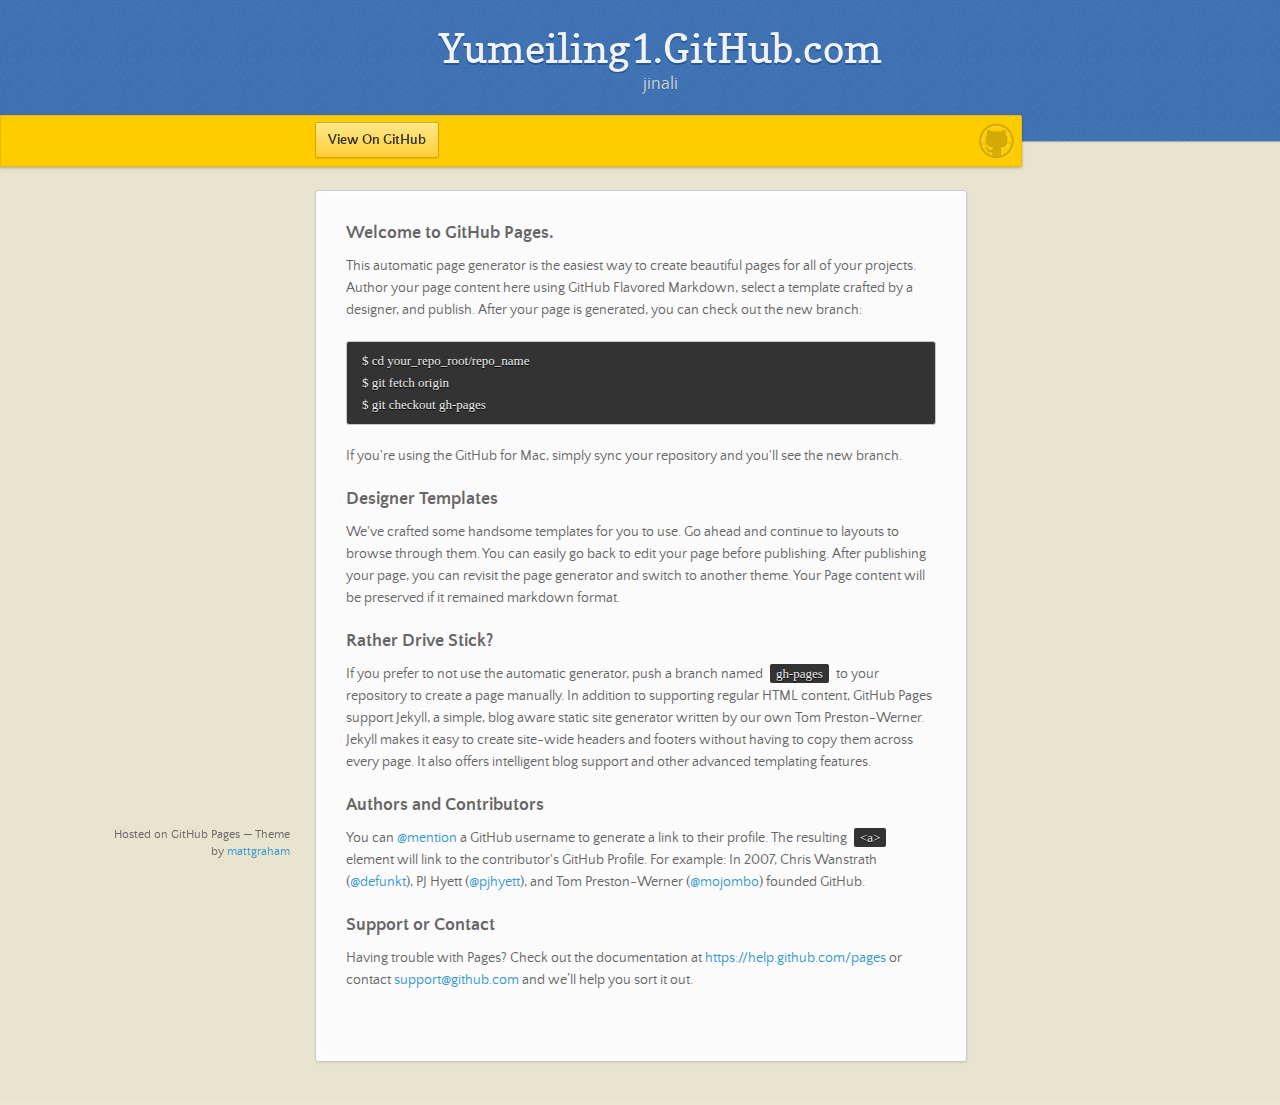
==== index.html @ 8ab03809 "Replace master branch with page content via GitHub" ====
<!doctype html>
<html>
  <head>
    <meta charset="utf-8">
    <meta http-equiv="X-UA-Compatible" content="chrome=1">
    <title>Yumeiling1.GitHub.com by yumeiling1</title>
    <link rel="stylesheet" href="stylesheets/styles.css">
    <link rel="stylesheet" href="stylesheets/pygment_trac.css">
    <script src="https://ajax.googleapis.com/ajax/libs/jquery/1.7.1/jquery.min.js"></script>
    <script src="javascripts/main.js"></script>
    <!--[if lt IE 9]>
      <script src="//html5shiv.googlecode.com/svn/trunk/html5.js"></script>
    <![endif]-->
    <meta name="viewport" content="width=device-width, initial-scale=1, user-scalable=no">

  </head>
  <body>

      <header>
        <h1>Yumeiling1.GitHub.com</h1>
        <p>jinali</p>
      </header>

      <div id="banner">
        <span id="logo"></span>

        <a href="https://github.com/yumeiling1" class="button fork"><strong>View On GitHub</strong></a>
      </div><!-- end banner -->

    <div class="wrapper">
      <nav>
        <ul></ul>
      </nav>
      <section>
        <h3>
<a id="welcome-to-github-pages" class="anchor" href="#welcome-to-github-pages" aria-hidden="true"><span class="octicon octicon-link"></span></a>Welcome to GitHub Pages.</h3>

<p>This automatic page generator is the easiest way to create beautiful pages for all of your projects. Author your page content here using GitHub Flavored Markdown, select a template crafted by a designer, and publish. After your page is generated, you can check out the new branch:</p>

<pre><code>$ cd your_repo_root/repo_name
$ git fetch origin
$ git checkout gh-pages
</code></pre>

<p>If you're using the GitHub for Mac, simply sync your repository and you'll see the new branch.</p>

<h3>
<a id="designer-templates" class="anchor" href="#designer-templates" aria-hidden="true"><span class="octicon octicon-link"></span></a>Designer Templates</h3>

<p>We've crafted some handsome templates for you to use. Go ahead and continue to layouts to browse through them. You can easily go back to edit your page before publishing. After publishing your page, you can revisit the page generator and switch to another theme. Your Page content will be preserved if it remained markdown format.</p>

<h3>
<a id="rather-drive-stick" class="anchor" href="#rather-drive-stick" aria-hidden="true"><span class="octicon octicon-link"></span></a>Rather Drive Stick?</h3>

<p>If you prefer to not use the automatic generator, push a branch named <code>gh-pages</code> to your repository to create a page manually. In addition to supporting regular HTML content, GitHub Pages support Jekyll, a simple, blog aware static site generator written by our own Tom Preston-Werner. Jekyll makes it easy to create site-wide headers and footers without having to copy them across every page. It also offers intelligent blog support and other advanced templating features.</p>

<h3>
<a id="authors-and-contributors" class="anchor" href="#authors-and-contributors" aria-hidden="true"><span class="octicon octicon-link"></span></a>Authors and Contributors</h3>

<p>You can <a href="https://github.com/blog/821" class="user-mention">@mention</a> a GitHub username to generate a link to their profile. The resulting <code>&lt;a&gt;</code> element will link to the contributor's GitHub Profile. For example: In 2007, Chris Wanstrath (<a href="https://github.com/defunkt" class="user-mention">@defunkt</a>), PJ Hyett (<a href="https://github.com/pjhyett" class="user-mention">@pjhyett</a>), and Tom Preston-Werner (<a href="https://github.com/mojombo" class="user-mention">@mojombo</a>) founded GitHub.</p>

<h3>
<a id="support-or-contact" class="anchor" href="#support-or-contact" aria-hidden="true"><span class="octicon octicon-link"></span></a>Support or Contact</h3>

<p>Having trouble with Pages? Check out the documentation at <a href="https://help.github.com/pages">https://help.github.com/pages</a> or contact <a href="mailto:support@github.com">support@github.com</a> and we’ll help you sort it out.</p>
      </section>
      <footer>
        <p><small>Hosted on GitHub Pages &mdash; Theme by <a href="https://twitter.com/michigangraham">mattgraham</a></small></p>
      </footer>
    </div>
    <!--[if !IE]><script>fixScale(document);</script><![endif]-->
    
  </body>
</html>
---- stylesheets/styles.css ----
/*
Leap Day for GitHub Pages
by Matt Graham
*/
@font-face {
  font-family: 'Quattrocento Sans';
  src: url("../fonts/quattrocentosans-bold-webfont.eot");
  src: url("../fonts/quattrocentosans-bold-webfont.eot?#iefix") format("embedded-opentype"), url("../fonts/quattrocentosans-bold-webfont.woff") format("woff"), url("../fonts/quattrocentosans-bold-webfont.ttf") format("truetype"), url("../fonts/quattrocentosans-bold-webfont.svg#QuattrocentoSansBold") format("svg");
  font-weight: bold;
  font-style: normal;
}

@font-face {
  font-family: 'Quattrocento Sans';
  src: url("../fonts/quattrocentosans-bolditalic-webfont.eot");
  src: url("../fonts/quattrocentosans-bolditalic-webfont.eot?#iefix") format("embedded-opentype"), url("../fonts/quattrocentosans-bolditalic-webfont.woff") format("woff"), url("../fonts/quattrocentosans-bolditalic-webfont.ttf") format("truetype"), url("../fonts/quattrocentosans-bolditalic-webfont.svg#QuattrocentoSansBoldItalic") format("svg");
  font-weight: bold;
  font-style: italic;
}

@font-face {
  font-family: 'Quattrocento Sans';
  src: url("../fonts/quattrocentosans-italic-webfont.eot");
  src: url("../fonts/quattrocentosans-italic-webfont.eot?#iefix") format("embedded-opentype"), url("../fonts/quattrocentosans-italic-webfont.woff") format("woff"), url("../fonts/quattrocentosans-italic-webfont.ttf") format("truetype"), url("../fonts/quattrocentosans-italic-webfont.svg#QuattrocentoSansItalic") format("svg");
  font-weight: normal;
  font-style: italic;
}

@font-face {
  font-family: 'Quattrocento Sans';
  src: url("../fonts/quattrocentosans-regular-webfont.eot");
  src: url("../fonts/quattrocentosans-regular-webfont.eot?#iefix") format("embedded-opentype"), url("../fonts/quattrocentosans-regular-webfont.woff") format("woff"), url("../fonts/quattrocentosans-regular-webfont.ttf") format("truetype"), url("../fonts/quattrocentosans-regular-webfont.svg#QuattrocentoSansRegular") format("svg");
  font-weight: normal;
  font-style: normal;
}

@font-face {
  font-family: 'Copse';
  src: url("../fonts/copse-regular-webfont.eot");
  src: url("../fonts/copse-regular-webfont.eot?#iefix") format("embedded-opentype"), url("../fonts/copse-regular-webfont.woff") format("woff"), url("../fonts/copse-regular-webfont.ttf") format("truetype"), url("../fonts/copse-regular-webfont.svg#CopseRegular") format("svg");
  font-weight: normal;
  font-style: normal;
}

/* normalize.css 2012-02-07T12:37 UTC - http://github.com/necolas/normalize.css */
/* =============================================================================
   HTML5 display definitions
   ========================================================================== */
/*
 * Corrects block display not defined in IE6/7/8/9 & FF3
 */
article,
aside,
details,
figcaption,
figure,
footer,
header,
hgroup,
nav,
section,
summary {
  display: block;
}

/*
 * Corrects inline-block display not defined in IE6/7/8/9 & FF3
 */
audio,
canvas,
video {
  display: inline-block;
  *display: inline;
  *zoom: 1;
}

/*
 * Prevents modern browsers from displaying 'audio' without controls
 */
audio:not([controls]) {
  display: none;
}

/*
 * Addresses styling for 'hidden' attribute not present in IE7/8/9, FF3, S4
 * Known issue: no IE6 support
 */
[hidden] {
  display: none;
}

/* =============================================================================
   Base
   ========================================================================== */
/*
 * 1. Corrects text resizing oddly in IE6/7 when body font-size is set using em units
 *    http://clagnut.com/blog/348/#c790
 * 2. Prevents iOS text size adjust after orientation change, without disabling user zoom
 *    www.456bereastreet.com/archive/201012/controlling_text_size_in_safari_for_ios_without_disabling_user_zoom/
 */
html {
  font-size: 100%;
  /* 1 */
  -webkit-text-size-adjust: 100%;
  /* 2 */
  -ms-text-size-adjust: 100%;
  /* 2 */
}

/*
 * Addresses font-family inconsistency between 'textarea' and other form elements.
 */
html,
button,
input,
select,
textarea {
  font-family: sans-serif;
}

/*
 * Addresses margins handled incorrectly in IE6/7
 */
body {
  margin: 0;
}

/* =============================================================================
   Links
   ========================================================================== */
/*
 * Addresses outline displayed oddly in Chrome
 */
a:focus {
  outline: thin dotted;
}

/*
 * Improves readability when focused and also mouse hovered in all browsers
 * people.opera.com/patrickl/experiments/keyboard/test
 */
a:hover,
a:active {
  outline: 0;
}

/* =============================================================================
   Typography
   ========================================================================== */
/*
 * Addresses font sizes and margins set differently in IE6/7
 * Addresses font sizes within 'section' and 'article' in FF4+, Chrome, S5
 */
h1 {
  font-size: 2em;
  margin: 0.67em 0;
}

h2 {
  font-size: 1.5em;
  margin: 0.83em 0;
}

h3 {
  font-size: 1.17em;
  margin: 1em 0;
}

h4 {
  font-size: 1em;
  margin: 1.33em 0;
}

h5 {
  font-size: 0.83em;
  margin: 1.67em 0;
}

h6 {
  font-size: 0.75em;
  margin: 2.33em 0;
}

/*
 * Addresses styling not present in IE7/8/9, S5, Chrome
 */
abbr[title] {
  border-bottom: 1px dotted;
}

/*
 * Addresses style set to 'bolder' in FF3+, S4/5, Chrome
*/
b,
strong {
  font-weight: bold;
}

blockquote {
  margin: 1em 40px;
}

/*
 * Addresses styling not present in S5, Chrome
 */
dfn {
  font-style: italic;
}

/*
 * Addresses styling not present in IE6/7/8/9
 */
mark {
  background: #ff0;
  color: #000;
}

/*
 * Addresses margins set differently in IE6/7
 */
p,
pre {
  margin: 1em 0;
}

/*
 * Corrects font family set oddly in IE6, S4/5, Chrome
 * en.wikipedia.org/wiki/User:Davidgothberg/Test59
 */
pre,
code,
kbd,
samp {
  font-family: monospace, serif;
  _font-family: 'courier new', monospace;
  font-size: 1em;
}

/*
 * 1. Addresses CSS quotes not supported in IE6/7
 * 2. Addresses quote property not supported in S4
 */
/* 1 */
q {
  quotes: none;
}

/* 2 */
q:before,
q:after {
  content: '';
  content: none;
}

small {
  font-size: 75%;
}

/*
 * Prevents sub and sup affecting line-height in all browsers
 * gist.github.com/413930
 */
sub,
sup {
  font-size: 75%;
  line-height: 0;
  position: relative;
  vertical-align: baseline;
}

sup {
  top: -0.5em;
}

sub {
  bottom: -0.25em;
}

/* =============================================================================
   Lists
   ========================================================================== */
/*
 * Addresses margins set differently in IE6/7
 */
dl,
menu,
ol,
ul {
  margin: 1em 0;
}

dd {
  margin: 0 0 0 40px;
}

/*
 * Addresses paddings set differently in IE6/7
 */
menu,
ol,
ul {
  padding: 0 0 0 40px;
}

/*
 * Corrects list images handled incorrectly in IE7
 */
nav ul,
nav ol {
  list-style: none;
  list-style-image: none;
}

/* =============================================================================
   Embedded content
   ========================================================================== */
/*
 * 1. Removes border when inside 'a' element in IE6/7/8/9, FF3
 * 2. Improves image quality when scaled in IE7
 *    code.flickr.com/blog/2008/11/12/on-ui-quality-the-little-things-client-side-image-resizing/
 */
img {
  border: 0;
  /* 1 */
  -ms-interpolation-mode: bicubic;
  /* 2 */
}

/*
 * Corrects overflow displayed oddly in IE9
 */
svg:not(:root) {
  overflow: hidden;
}

/* =============================================================================
   Figures
   ========================================================================== */
/*
 * Addresses margin not present in IE6/7/8/9, S5, O11
 */
figure {
  margin: 0;
}

/* =============================================================================
   Forms
   ========================================================================== */
/*
 * Corrects margin displayed oddly in IE6/7
 */
form {
  margin: 0;
}

/*
 * Define consistent border, margin, and padding
 */
fieldset {
  border: 1px solid #c0c0c0;
  margin: 0 2px;
  padding: 0.35em 0.625em 0.75em;
}

/*
 * 1. Corrects color not being inherited in IE6/7/8/9
 * 2. Corrects text not wrapping in FF3 
 * 3. Corrects alignment displayed oddly in IE6/7
 */
legend {
  border: 0;
  /* 1 */
  padding: 0;
  white-space: normal;
  /* 2 */
  *margin-left: -7px;
  /* 3 */
}

/*
 * 1. Corrects font size not being inherited in all browsers
 * 2. Addresses margins set differently in IE6/7, FF3+, S5, Chrome
 * 3. Improves appearance and consistency in all browsers
 */
button,
input,
select,
textarea {
  font-size: 100%;
  /* 1 */
  margin: 0;
  /* 2 */
  vertical-align: baseline;
  /* 3 */
  *vertical-align: middle;
  /* 3 */
}

/*
 * Addresses FF3/4 setting line-height on 'input' using !important in the UA stylesheet
 */
button,
input {
  line-height: normal;
  /* 1 */
}

/*
 * 1. Improves usability and consistency of cursor style between image-type 'input' and others
 * 2. Corrects inability to style clickable 'input' types in iOS
 * 3. Removes inner spacing in IE7 without affecting normal text inputs
 *    Known issue: inner spacing remains in IE6
 */
button,
input[type="button"],
input[type="reset"],
input[type="submit"] {
  cursor: pointer;
  /* 1 */
  -webkit-appearance: button;
  /* 2 */
  *overflow: visible;
  /* 3 */
}

/*
 * Re-set default cursor for disabled elements
 */
button[disabled],
input[disabled] {
  cursor: default;
}

/*
 * 1. Addresses box sizing set to content-box in IE8/9
 * 2. Removes excess padding in IE8/9
 * 3. Removes excess padding in IE7
      Known issue: excess padding remains in IE6
 */
input[type="checkbox"],
input[type="radio"] {
  box-sizing: border-box;
  /* 1 */
  padding: 0;
  /* 2 */
  *height: 13px;
  /* 3 */
  *width: 13px;
  /* 3 */
}

/*
 * 1. Addresses appearance set to searchfield in S5, Chrome
 * 2. Addresses box-sizing set to border-box in S5, Chrome (include -moz to future-proof)
 */
input[type="search"] {
  -webkit-appearance: textfield;
  /* 1 */
  -moz-box-sizing: content-box;
  -webkit-box-sizing: content-box;
  /* 2 */
  box-sizing: content-box;
}

/*
 * Removes inner padding and search cancel button in S5, Chrome on OS X
 */
input[type="search"]::-webkit-search-decoration,
input[type="search"]::-webkit-search-cancel-button {
  -webkit-appearance: none;
}

/*
 * Removes inner padding and border in FF3+
 * www.sitepen.com/blog/2008/05/14/the-devils-in-the-details-fixing-dojos-toolbar-buttons/
 */
button::-moz-focus-inner,
input::-moz-focus-inner {
  border: 0;
  padding: 0;
}

/*
 * 1. Removes default vertical scrollbar in IE6/7/8/9
 * 2. Improves readability and alignment in all browsers
 */
textarea {
  overflow: auto;
  /* 1 */
  vertical-align: top;
  /* 2 */
}

/* =============================================================================
   Tables
   ========================================================================== */
/*
 * Remove most spacing between table cells
 */
table {
  border-collapse: collapse;
  border-spacing: 0;
}

body {
  font: 14px/22px "Quattrocento Sans", "Helvetica Neue", Helvetica, Arial, sans-serif;
  color: #666;
  font-weight: 300;
  margin: 0px;
  padding: 0px 0 20px 0px;
  background: url(../images/body-background.png) #eae6d1;
}

h1, h2, h3, h4, h5, h6 {
  color: #333;
  margin: 0 0 10px;
}

p, ul, ol, table, pre, dl {
  margin: 0 0 20px;
}

h1, h2, h3 {
  line-height: 1.1;
}

h1 {
  font-size: 28px;
}

h2 {
  font-size: 24px;
  color: #393939;
}

h3, h4, h5, h6 {
  color: #666666;
}

h3 {
  font-size: 18px;
  line-height: 24px;
}

a {
  color: #3399cc;
  font-weight: 400;
  text-decoration: none;
}

a small {
  font-size: 11px;
  color: #666;
  margin-top: -0.6em;
  display: block;
}

ul {
  list-style-image: url("../images/bullet.png");
}

strong {
  font-weight: bold;
  color: #333;
}

.wrapper {
  width: 650px;
  margin: 0 auto;
  position: relative;
}

section img {
  max-width: 100%;
}

blockquote {
  border-left: 1px solid #ffcc00;
  margin: 0;
  padding: 0 0 0 20px;
  font-style: italic;
}

code {
  font-family: "Lucida Sans", Monaco, Bitstream Vera Sans Mono, Lucida Console, Terminal;
  font-size: 13px;
  color: #efefef;
  text-shadow: 0px 1px 0px #000;
  margin: 0 4px;
  padding: 2px 6px;
  background: #333;
  -moz-border-radius: 2px;
  -webkit-border-radius: 2px;
  -o-border-radius: 2px;
  -ms-border-radius: 2px;
  -khtml-border-radius: 2px;
  border-radius: 2px;
}

pre {
  padding: 8px 15px;
  background: #333333;
  -moz-border-radius: 3px;
  -webkit-border-radius: 3px;
  -o-border-radius: 3px;
  -ms-border-radius: 3px;
  -khtml-border-radius: 3px;
  border-radius: 3px;
  border: 1px solid #c7c7c7;
  overflow: auto;
  overflow-y: hidden;
}
pre code {
  margin: 0px;
  padding: 0px;
}

table {
  width: 100%;
  border-collapse: collapse;
}

th {
  text-align: left;
  padding: 5px 10px;
  border-bottom: 1px solid #e5e5e5;
  color: #444;
}

td {
  text-align: left;
  padding: 5px 10px;
  border-bottom: 1px solid #e5e5e5;
  border-right: 1px solid #ffcc00;
}
td:first-child {
  border-left: 1px solid #ffcc00;
}

hr {
  border: 0;
  outline: none;
  height: 11px;
  background: transparent url("../images/hr.gif") center center repeat-x;
  margin: 0 0 20px;
}

dt {
  color: #444;
  font-weight: 700;
}

header {
  padding: 25px 20px 40px 20px;
  margin: 0;
  position: fixed;
  top: 0;
  left: 0;
  right: 0;
  width: 100%;
  text-align: center;
  background: url(../images/background.png) #4276b6;
  -moz-box-shadow: 1px 0px 2px rgba(0, 0, 0, 0.75);
  -webkit-box-shadow: 1px 0px 2px rgba(0, 0, 0, 0.75);
  -o-box-shadow: 1px 0px 2px rgba(0, 0, 0, 0.75);
  box-shadow: 1px 0px 2px rgba(0, 0, 0, 0.75);
  z-index: 99;
  -webkit-font-smoothing: antialiased;
  min-height: 76px;
}
header h1 {
  font: 40px/48px "Copse", "Helvetica Neue", Helvetica, Arial, sans-serif;
  color: #f3f3f3;
  text-shadow: 0px 2px 0px #235796;
  margin: 0px;
  white-space: nowrap;
  overflow: hidden;
  text-overflow: ellipsis;
  -o-text-overflow: ellipsis;
  -ms-text-overflow: ellipsis;
}
header p {
  color: #d8d8d8;
  text-shadow: rgba(0, 0, 0, 0.2) 0 1px 0;
  font-size: 18px;
  margin: 0px;
}

#banner {
  z-index: 100;
  left: 0;
  right: 50%;
  height: 50px;
  margin-right: -382px;
  position: fixed;
  top: 115px;
  background: #ffcc00;
  border: 1px solid #f0b500;
  -moz-box-shadow: 0px 1px 3px rgba(0, 0, 0, 0.25);
  -webkit-box-shadow: 0px 1px 3px rgba(0, 0, 0, 0.25);
  -o-box-shadow: 0px 1px 3px rgba(0, 0, 0, 0.25);
  box-shadow: 0px 1px 3px rgba(0, 0, 0, 0.25);
  -moz-border-radius: 0px 2px 2px 0px;
  -webkit-border-radius: 0px 2px 2px 0px;
  -o-border-radius: 0px 2px 2px 0px;
  -ms-border-radius: 0px 2px 2px 0px;
  -khtml-border-radius: 0px 2px 2px 0px;
  border-radius: 0px 2px 2px 0px;
  padding-right: 10px;
}
#banner .button {
  border: 1px solid #dba500;
  background: -webkit-gradient(linear, 50% 0%, 50% 100%, color-stop(0%, #ffe788), color-stop(100%, #ffce38));
  background: -webkit-linear-gradient(#ffe788, #ffce38);
  background: -moz-linear-gradient(#ffe788, #ffce38);
  background: -o-linear-gradient(#ffe788, #ffce38);
  background: -ms-linear-gradient(#ffe788, #ffce38);
  background: linear-gradient(#ffe788, #ffce38);
  -moz-border-radius: 2px;
  -webkit-border-radius: 2px;
  -o-border-radius: 2px;
  -ms-border-radius: 2px;
  -khtml-border-radius: 2px;
  border-radius: 2px;
  -moz-box-shadow: inset 0px 1px 0px rgba(255, 255, 255, 0.4), 0px 1px 1px rgba(0, 0, 0, 0.1);
  -webkit-box-shadow: inset 0px 1px 0px rgba(255, 255, 255, 0.4), 0px 1px 1px rgba(0, 0, 0, 0.1);
  -o-box-shadow: inset 0px 1px 0px rgba(255, 255, 255, 0.4), 0px 1px 1px rgba(0, 0, 0, 0.1);
  box-shadow: inset 0px 1px 0px rgba(255, 255, 255, 0.4), 0px 1px 1px rgba(0, 0, 0, 0.1);
  background-color: #FFE788;
  margin-left: 5px;
  padding: 10px 12px;
  margin-top: 6px;
  line-height: 14px;
  font-size: 14px;
  color: #333;
  font-weight: bold;
  display: inline-block;
  text-align: center;
}
#banner .button:hover {
  background: -webkit-gradient(linear, 50% 0%, 50% 100%, color-stop(0%, #ffe788), color-stop(100%, #ffe788));
  background: -webkit-linear-gradient(#ffe788, #ffe788);
  background: -moz-linear-gradient(#ffe788, #ffe788);
  background: -o-linear-gradient(#ffe788, #ffe788);
  background: -ms-linear-gradient(#ffe788, #ffe788);
  background: linear-gradient(#ffe788, #ffe788);
  background-color: #ffeca0;
}
#banner .fork {
  position: fixed;
  left: 50%;
  margin-left: -325px;
  padding: 10px 12px;
  margin-top: 6px;
  line-height: 14px;
  font-size: 14px;
  background-color: #FFE788;
}
#banner .downloads {
  float: right;
  margin: 0 45px 0 0;
}
#banner .downloads span {
  float: left;
  line-height: 52px;
  font-size: 90%;
  color: #9d7f0d;
  text-transform: uppercase;
  text-shadow: rgba(255, 255, 255, 0.2) 0 1px 0;
}
#banner ul {
  list-style: none;
  height: 40px;
  padding: 0;
  float: left;
  margin-left: 10px;
}
#banner ul li {
  display: inline;
}
#banner ul li a.button {
  background-color: #FFE788;
}
#banner #logo {
  position: absolute;
  height: 36px;
  width: 36px;
  right: 7px;
  top: 7px;
  display: block;
  background: url(../images/octocat-logo.png);
}

section {
  width: 590px;
  padding: 30px 30px 50px 30px;
  margin: 20px 0;
  margin-top: 190px;
  position: relative;
  background: #fbfbfb;
  -moz-border-radius: 3px;
  -webkit-border-radius: 3px;
  -o-border-radius: 3px;
  -ms-border-radius: 3px;
  -khtml-border-radius: 3px;
  border-radius: 3px;
  border: 1px solid #cbcbcb;
  -moz-box-shadow: 0px 1px 2px rgba(0, 0, 0, 0.09), inset 0px 0px 2px 2px rgba(255, 255, 255, 0.5), inset 0 0 5px 5px rgba(255, 255, 255, 0.4);
  -webkit-box-shadow: 0px 1px 2px rgba(0, 0, 0, 0.09), inset 0px 0px 2px 2px rgba(255, 255, 255, 0.5), inset 0 0 5px 5px rgba(255, 255, 255, 0.4);
  -o-box-shadow: 0px 1px 2px rgba(0, 0, 0, 0.09), inset 0px 0px 2px 2px rgba(255, 255, 255, 0.5), inset 0 0 5px 5px rgba(255, 255, 255, 0.4);
  box-shadow: 0px 1px 2px rgba(0, 0, 0, 0.09), inset 0px 0px 2px 2px rgba(255, 255, 255, 0.5), inset 0 0 5px 5px rgba(255, 255, 255, 0.4);
}

small {
  font-size: 12px;
}

nav {
  width: 230px;
  position: fixed;
  top: 220px;
  left: 50%;
  margin-left: -580px;
  text-align: right;
}
nav ul {
  list-style: none;
  list-style-image: none;
  font-size: 14px;
  line-height: 24px;
}
nav ul li {
  padding: 5px 0px;
  line-height: 16px;
}
nav ul li.tag-h1 {
  font-size: 1.2em;
}
nav ul li.tag-h1 a {
  font-weight: bold;
  color: #333;
}
nav ul li.tag-h2 + .tag-h1 {
  margin-top: 10px;
}
nav ul a {
  color: #666;
}
nav ul a:hover {
  color: #999;
}

footer {
  width: 180px;
  position: fixed;
  left: 50%;
  margin-left: -530px;
  bottom: 20px;
  text-align: right;
  line-height: 16px;
}

@media print, screen and (max-width: 1060px) {
  div.wrapper {
    width: auto;
    margin: 0;
  }

  nav {
    display: none;
  }

  header, section, footer {
    float: none;
  }
  header h1, section h1, footer h1 {
    white-space: nowrap;
    overflow: hidden;
    text-overflow: ellipsis;
    -o-text-overflow: ellipsis;
    -ms-text-overflow: ellipsis;
  }

  #banner {
    width: 100%;
  }
  #banner .downloads {
    margin-right: 60px;
  }
  #banner #logo {
    margin-right: 15px;
  }

  section {
    border: 1px solid #e5e5e5;
    border-width: 1px 0;
    padding: 20px auto;
    margin: 190px auto 20px;
    max-width: 600px;
  }

  footer {
    text-align: center;
    margin: 20px auto;
    position: relative;
    left: auto;
    bottom: auto;
    width: auto;
  }
}
@media print, screen and (max-width: 720px) {
  body {
    word-wrap: break-word;
  }

  header {
    padding: 20px 20px;
    margin: 0;
  }
  header h1 {
    font-size: 32px;
    white-space: nowrap;
    overflow: hidden;
    text-overflow: ellipsis;
    -o-text-overflow: ellipsis;
    -ms-text-overflow: ellipsis;
  }
  header p {
    display: none;
  }

  #banner {
    top: 80px;
  }
  #banner .fork {
    float: left;
    display: inline-block;
    margin-left: 0px;
    position: fixed;
    left: 20px;
  }

  section {
    margin-top: 130px;
    margin-bottom: 0px;
    width: auto;
  }

  header ul, header p.view {
    position: static;
  }
}
@media print, screen and (max-width: 480px) {
  header {
    position: relative;
    padding: 5px 0px;
    min-height: 0px;
  }
  header h1 {
    font-size: 24px;
    white-space: nowrap;
    overflow: hidden;
    text-overflow: ellipsis;
    -o-text-overflow: ellipsis;
    -ms-text-overflow: ellipsis;
  }

  section {
    margin-top: 5px;
  }

  #banner {
    display: none;
  }

  header ul {
    display: none;
  }
}
@media print {
  body {
    padding: 0.4in;
    font-size: 12pt;
    color: #444;
  }
}
@media print, screen and (max-height: 680px) {
  footer {
    text-align: center;
    margin: 20px auto;
    position: relative;
    left: auto;
    bottom: auto;
    width: auto;
  }
}
@media print, screen and (max-height: 480px) {
  nav {
    display: none;
  }

  footer {
    text-align: center;
    margin: 20px auto;
    position: relative;
    left: auto;
    bottom: auto;
    width: auto;
  }
}
---- stylesheets/pygment_trac.css ----
.highlight .hll { background-color: #404040 }
.highlight  { color: #d0d0d0 }
.highlight .c { color: #999999; font-style: italic } /* Comment */
.highlight .err { color: #a61717; background-color: #e3d2d2 } /* Error */
.highlight .g { color: #d0d0d0 } /* Generic */
.highlight .k { color: #6ab825; font-weight: normal } /* Keyword */
.highlight .l { color: #d0d0d0 } /* Literal */
.highlight .n { color: #d0d0d0 } /* Name */
.highlight .o { color: #d0d0d0 } /* Operator */
.highlight .x { color: #d0d0d0 } /* Other */
.highlight .p { color: #d0d0d0 } /* Punctuation */
.highlight .cm { color: #999999; font-style: italic } /* Comment.Multiline */
.highlight .cp { color: #cd2828; font-weight: normal } /* Comment.Preproc */
.highlight .c1 { color: #999999; font-style: italic } /* Comment.Single */
.highlight .cs { color: #e50808; font-weight: normal; background-color: #520000 } /* Comment.Special */
.highlight .gd { color: #d22323 } /* Generic.Deleted */
.highlight .ge { color: #d0d0d0; font-style: italic } /* Generic.Emph */
.highlight .gr { color: #d22323 } /* Generic.Error */
.highlight .gh { color: #ffffff; font-weight: normal } /* Generic.Heading */
.highlight .gi { color: #589819 } /* Generic.Inserted */
.highlight .go { color: #cccccc } /* Generic.Output */
.highlight .gp { color: #aaaaaa } /* Generic.Prompt */
.highlight .gs { color: #d0d0d0; font-weight: normal } /* Generic.Strong */
.highlight .gu { color: #ffffff; text-decoration: underline } /* Generic.Subheading */
.highlight .gt { color: #d22323 } /* Generic.Traceback */
.highlight .kc { color: #6ab825; font-weight: normal } /* Keyword.Constant */
.highlight .kd { color: #6ab825; font-weight: normal } /* Keyword.Declaration */
.highlight .kn { color: #6ab825; font-weight: normal } /* Keyword.Namespace */
.highlight .kp { color: #6ab825 } /* Keyword.Pseudo */
.highlight .kr { color: #6ab825; font-weight: normal } /* Keyword.Reserved */
.highlight .kt { color: #6ab825; font-weight: normal } /* Keyword.Type */
.highlight .ld { color: #d0d0d0 } /* Literal.Date */
.highlight .m { color: #3677a9 } /* Literal.Number */
.highlight .s { color: #ff8 } /* Literal.String */
.highlight .na { color: #bbbbbb } /* Name.Attribute */
.highlight .nb { color: #24909d } /* Name.Builtin */
.highlight .nc { color: #447fcf; text-decoration: underline } /* Name.Class */
.highlight .no { color: #40ffff } /* Name.Constant */
.highlight .nd { color: #ffa500 } /* Name.Decorator */
.highlight .ni { color: #d0d0d0 } /* Name.Entity */
.highlight .ne { color: #bbbbbb } /* Name.Exception */
.highlight .nf { color: #447fcf } /* Name.Function */
.highlight .nl { color: #d0d0d0 } /* Name.Label */
.highlight .nn { color: #447fcf; text-decoration: underline } /* Name.Namespace */
.highlight .nx { color: #d0d0d0 } /* Name.Other */
.highlight .py { color: #d0d0d0 } /* Name.Property */
.highlight .nt { color: #6ab825;} /* Name.Tag */
.highlight .nv { color: #40ffff } /* Name.Variable */
.highlight .ow { color: #6ab825; font-weight: normal } /* Operator.Word */
.highlight .w { color: #666666 } /* Text.Whitespace */
.highlight .mf { color: #3677a9 } /* Literal.Number.Float */
.highlight .mh { color: #3677a9 } /* Literal.Number.Hex */
.highlight .mi { color: #3677a9 } /* Literal.Number.Integer */
.highlight .mo { color: #3677a9 } /* Literal.Number.Oct */
.highlight .sb { color: #ff8 } /* Literal.String.Backtick */
.highlight .sc { color: #ff8 } /* Literal.String.Char */
.highlight .sd { color: #ff8 } /* Literal.String.Doc */
.highlight .s2 { color: #ff8 } /* Literal.String.Double */
.highlight .se { color: #ff8 } /* Literal.String.Escape */
.highlight .sh { color: #ff8 } /* Literal.String.Heredoc */
.highlight .si { color: #ff8 } /* Literal.String.Interpol */
.highlight .sx { color: #ffa500 } /* Literal.String.Other */
.highlight .sr { color: #ff8 } /* Literal.String.Regex */
.highlight .s1 { color: #ff8 } /* Literal.String.Single */
.highlight .ss { color: #ff8 } /* Literal.String.Symbol */
.highlight .bp { color: #24909d } /* Name.Builtin.Pseudo */
.highlight .vc { color: #40ffff } /* Name.Variable.Class */
.highlight .vg { color: #40ffff } /* Name.Variable.Global */
.highlight .vi { color: #40ffff } /* Name.Variable.Instance */
.highlight .il { color: #3677a9 } /* Literal.Number.Integer.Long */
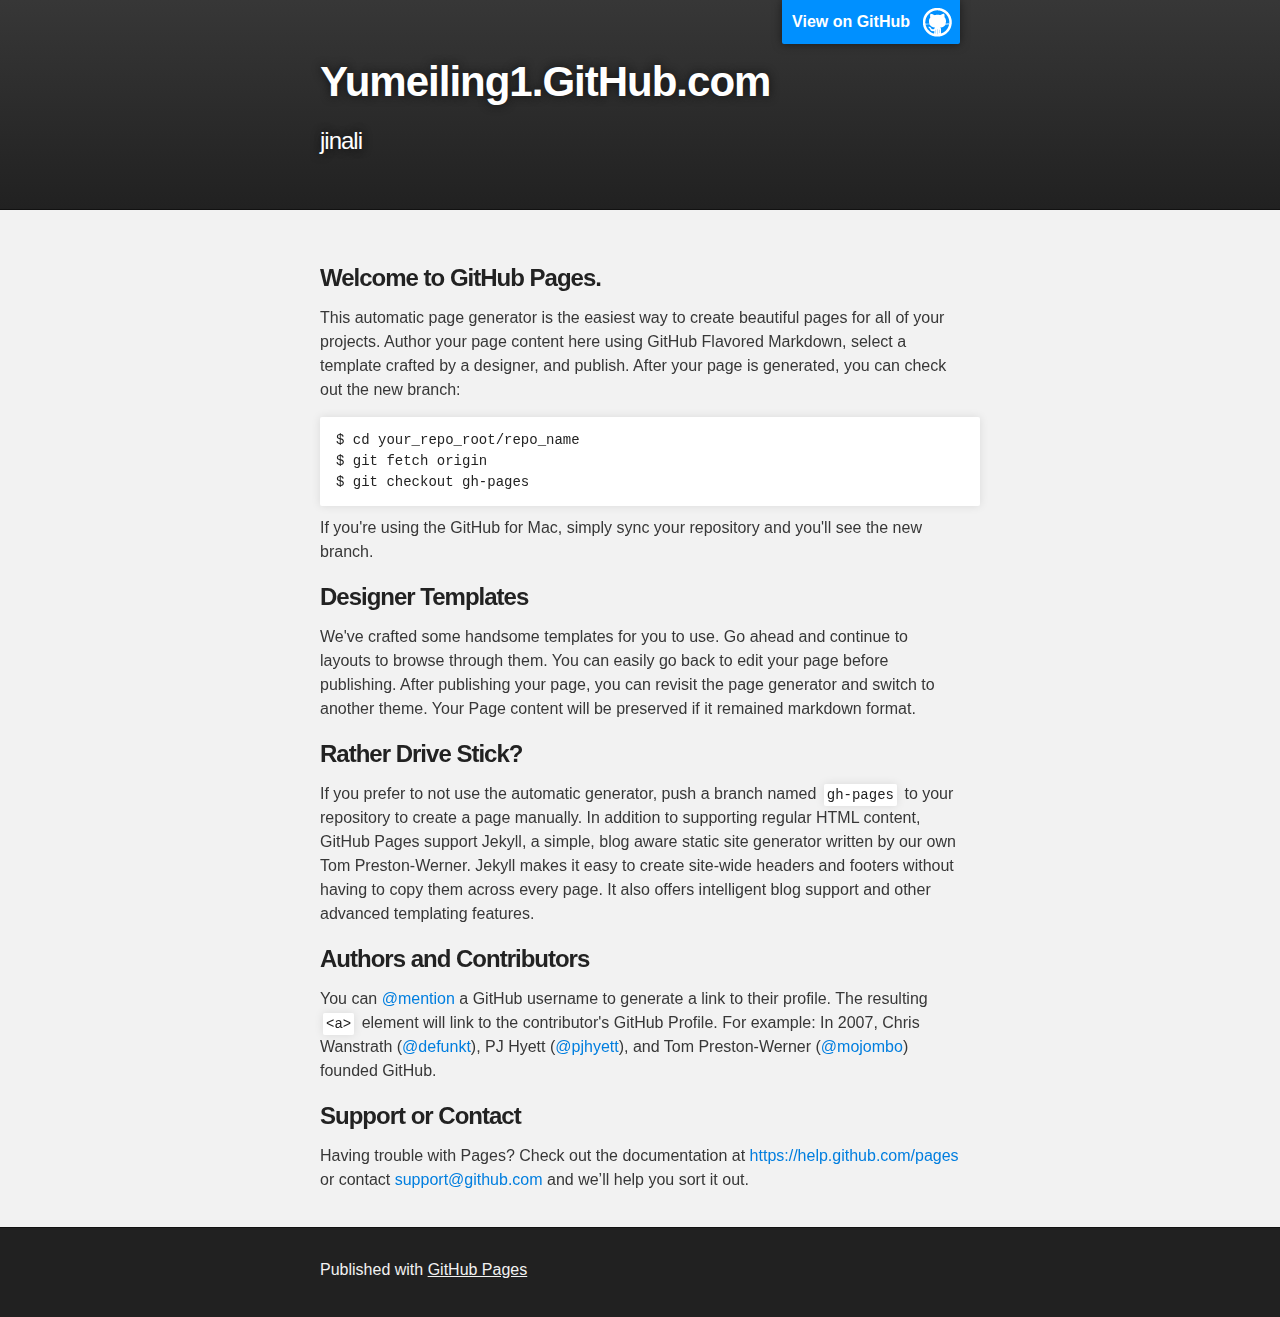
==== commit bf947acf: "Replace master branch with page content via GitHub" ====
--- a/index.html
+++ b/index.html
@@ -1,37 +1,32 @@
-<!doctype html>
+<!DOCTYPE html>
 <html>
+
   <head>
-    <meta charset="utf-8">
+    <meta charset='utf-8'>
     <meta http-equiv="X-UA-Compatible" content="chrome=1">
-    <title>Yumeiling1.GitHub.com by yumeiling1</title>
-    <link rel="stylesheet" href="stylesheets/styles.css">
-    <link rel="stylesheet" href="stylesheets/pygment_trac.css">
-    <script src="https://ajax.googleapis.com/ajax/libs/jquery/1.7.1/jquery.min.js"></script>
-    <script src="javascripts/main.js"></script>
-    <!--[if lt IE 9]>
-      <script src="//html5shiv.googlecode.com/svn/trunk/html5.js"></script>
-    <![endif]-->
-    <meta name="viewport" content="width=device-width, initial-scale=1, user-scalable=no">
+    <meta name="description" content="Yumeiling1.GitHub.com : jinali">
 
+    <link rel="stylesheet" type="text/css" media="screen" href="stylesheets/stylesheet.css">
+
+    <title>Yumeiling1.GitHub.com</title>
   </head>
+
   <body>
 
-      <header>
-        <h1>Yumeiling1.GitHub.com</h1>
-        <p>jinali</p>
-      </header>
+    <!-- HEADER -->
+    <div id="header_wrap" class="outer">
+        <header class="inner">
+          <a id="forkme_banner" href="https://github.com/yumeiling1">View on GitHub</a>
 
-      <div id="banner">
-        <span id="logo"></span>
+          <h1 id="project_title">Yumeiling1.GitHub.com</h1>
+          <h2 id="project_tagline">jinali</h2>
 
-        <a href="https://github.com/yumeiling1" class="button fork"><strong>View On GitHub</strong></a>
-      </div><!-- end banner -->
+        </header>
+    </div>
 
-    <div class="wrapper">
-      <nav>
-        <ul></ul>
-      </nav>
-      <section>
+    <!-- MAIN CONTENT -->
+    <div id="main_content_wrap" class="outer">
+      <section id="main_content" class="inner">
         <h3>
 <a id="welcome-to-github-pages" class="anchor" href="#welcome-to-github-pages" aria-hidden="true"><span class="octicon octicon-link"></span></a>Welcome to GitHub Pages.</h3>
 
@@ -64,11 +59,16 @@
 
 <p>Having trouble with Pages? Check out the documentation at <a href="https://help.github.com/pages">https://help.github.com/pages</a> or contact <a href="mailto:support@github.com">support@github.com</a> and we’ll help you sort it out.</p>
       </section>
-      <footer>
-        <p><small>Hosted on GitHub Pages &mdash; Theme by <a href="https://twitter.com/michigangraham">mattgraham</a></small></p>
+    </div>
+
+    <!-- FOOTER  -->
+    <div id="footer_wrap" class="outer">
+      <footer class="inner">
+        <p>Published with <a href="http://pages.github.com">GitHub Pages</a></p>
       </footer>
     </div>
-    <!--[if !IE]><script>fixScale(document);</script><![endif]-->
+
     
+
   </body>
-</html>+</html>
--- a/stylesheets/stylesheet.css
+++ b/stylesheets/stylesheet.css
@@ -0,0 +1,425 @@
+/*******************************************************************************
+Slate Theme for GitHub Pages
+by Jason Costello, @jsncostello
+*******************************************************************************/
+
+@import url(pygment_trac.css);
+
+/*******************************************************************************
+MeyerWeb Reset
+*******************************************************************************/
+
+html, body, div, span, applet, object, iframe,
+h1, h2, h3, h4, h5, h6, p, blockquote, pre,
+a, abbr, acronym, address, big, cite, code,
+del, dfn, em, img, ins, kbd, q, s, samp,
+small, strike, strong, sub, sup, tt, var,
+b, u, i, center,
+dl, dt, dd, ol, ul, li,
+fieldset, form, label, legend,
+table, caption, tbody, tfoot, thead, tr, th, td,
+article, aside, canvas, details, embed,
+figure, figcaption, footer, header, hgroup,
+menu, nav, output, ruby, section, summary,
+time, mark, audio, video {
+  margin: 0;
+  padding: 0;
+  border: 0;
+  font: inherit;
+  vertical-align: baseline;
+}
+
+/* HTML5 display-role reset for older browsers */
+article, aside, details, figcaption, figure,
+footer, header, hgroup, menu, nav, section {
+  display: block;
+}
+
+ol, ul {
+  list-style: none;
+}
+
+table {
+  border-collapse: collapse;
+  border-spacing: 0;
+}
+
+/*******************************************************************************
+Theme Styles
+*******************************************************************************/
+
+body {
+  box-sizing: border-box;
+  color:#373737;
+  background: #212121;
+  font-size: 16px;
+  font-family: 'Myriad Pro', Calibri, Helvetica, Arial, sans-serif;
+  line-height: 1.5;
+  -webkit-font-smoothing: antialiased;
+}
+
+h1, h2, h3, h4, h5, h6 {
+  margin: 10px 0;
+  font-weight: 700;
+  color:#222222;
+  font-family: 'Lucida Grande', 'Calibri', Helvetica, Arial, sans-serif;
+  letter-spacing: -1px;
+}
+
+h1 {
+  font-size: 36px;
+  font-weight: 700;
+}
+
+h2 {
+  padding-bottom: 10px;
+  font-size: 32px;
+  background: url('../images/bg_hr.png') repeat-x bottom;
+}
+
+h3 {
+  font-size: 24px;
+}
+
+h4 {
+  font-size: 21px;
+}
+
+h5 {
+  font-size: 18px;
+}
+
+h6 {
+  font-size: 16px;
+}
+
+p {
+  margin: 10px 0 15px 0;
+}
+
+footer p {
+  color: #f2f2f2;
+}
+
+a {
+  text-decoration: none;
+  color: #007edf;
+  text-shadow: none;
+
+  transition: color 0.5s ease;
+  transition: text-shadow 0.5s ease;
+  -webkit-transition: color 0.5s ease;
+  -webkit-transition: text-shadow 0.5s ease;
+  -moz-transition: color 0.5s ease;
+  -moz-transition: text-shadow 0.5s ease;
+  -o-transition: color 0.5s ease;
+  -o-transition: text-shadow 0.5s ease;
+  -ms-transition: color 0.5s ease;
+  -ms-transition: text-shadow 0.5s ease;
+}
+
+a:hover, a:focus {text-decoration: underline;}
+
+footer a {
+  color: #F2F2F2;
+  text-decoration: underline;
+}
+
+em {
+  font-style: italic;
+}
+
+strong {
+  font-weight: bold;
+}
+
+img {
+  position: relative;
+  margin: 0 auto;
+  max-width: 739px;
+  padding: 5px;
+  margin: 10px 0 10px 0;
+  border: 1px solid #ebebeb;
+
+  box-shadow: 0 0 5px #ebebeb;
+  -webkit-box-shadow: 0 0 5px #ebebeb;
+  -moz-box-shadow: 0 0 5px #ebebeb;
+  -o-box-shadow: 0 0 5px #ebebeb;
+  -ms-box-shadow: 0 0 5px #ebebeb;
+}
+
+p img {
+  display: inline;
+  margin: 0;
+  padding: 0;
+  vertical-align: middle;
+  text-align: center;
+  border: none;
+}
+
+pre, code {
+  width: 100%;
+  color: #222;
+  background-color: #fff;
+
+  font-family: Monaco, "Bitstream Vera Sans Mono", "Lucida Console", Terminal, monospace;
+  font-size: 14px;
+
+  border-radius: 2px;
+  -moz-border-radius: 2px;
+  -webkit-border-radius: 2px;
+}
+
+pre {
+  width: 100%;
+  padding: 10px;
+  box-shadow: 0 0 10px rgba(0,0,0,.1);
+  overflow: auto;
+}
+
+code {
+  padding: 3px;
+  margin: 0 3px;
+  box-shadow: 0 0 10px rgba(0,0,0,.1);
+}
+
+pre code {
+  display: block;
+  box-shadow: none;
+}
+
+blockquote {
+  color: #666;
+  margin-bottom: 20px;
+  padding: 0 0 0 20px;
+  border-left: 3px solid #bbb;
+}
+
+
+ul, ol, dl {
+  margin-bottom: 15px
+}
+
+ul {
+  list-style-position: inside;
+  list-style: disc;
+  padding-left: 20px;
+}
+
+ol {
+  list-style-position: inside;
+  list-style: decimal;
+  padding-left: 20px;
+}
+
+dl dt {
+  font-weight: bold;
+}
+
+dl dd {
+  padding-left: 20px;
+  font-style: italic;
+}
+
+dl p {
+  padding-left: 20px;
+  font-style: italic;
+}
+
+hr {
+  height: 1px;
+  margin-bottom: 5px;
+  border: none;
+  background: url('../images/bg_hr.png') repeat-x center;
+}
+
+table {
+  border: 1px solid #373737;
+  margin-bottom: 20px;
+  text-align: left;
+ }
+
+th {
+  font-family: 'Lucida Grande', 'Helvetica Neue', Helvetica, Arial, sans-serif;
+  padding: 10px;
+  background: #373737;
+  color: #fff;
+ }
+
+td {
+  padding: 10px;
+  border: 1px solid #373737;
+ }
+
+form {
+  background: #f2f2f2;
+  padding: 20px;
+}
+
+/*******************************************************************************
+Full-Width Styles
+*******************************************************************************/
+
+.outer {
+  width: 100%;
+}
+
+.inner {
+  position: relative;
+  max-width: 640px;
+  padding: 20px 10px;
+  margin: 0 auto;
+}
+
+#forkme_banner {
+  display: block;
+  position: absolute;
+  top:0;
+  right: 10px;
+  z-index: 10;
+  padding: 10px 50px 10px 10px;
+  color: #fff;
+  background: url('../images/blacktocat.png') #0090ff no-repeat 95% 50%;
+  font-weight: 700;
+  box-shadow: 0 0 10px rgba(0,0,0,.5);
+  border-bottom-left-radius: 2px;
+  border-bottom-right-radius: 2px;
+}
+
+#header_wrap {
+  background: #212121;
+  background: -moz-linear-gradient(top, #373737, #212121);
+  background: -webkit-linear-gradient(top, #373737, #212121);
+  background: -ms-linear-gradient(top, #373737, #212121);
+  background: -o-linear-gradient(top, #373737, #212121);
+  background: linear-gradient(top, #373737, #212121);
+}
+
+#header_wrap .inner {
+  padding: 50px 10px 30px 10px;
+}
+
+#project_title {
+  margin: 0;
+  color: #fff;
+  font-size: 42px;
+  font-weight: 700;
+  text-shadow: #111 0px 0px 10px;
+}
+
+#project_tagline {
+  color: #fff;
+  font-size: 24px;
+  font-weight: 300;
+  background: none;
+  text-shadow: #111 0px 0px 10px;
+}
+
+#downloads {
+  position: absolute;
+  width: 210px;
+  z-index: 10;
+  bottom: -40px;
+  right: 0;
+  height: 70px;
+  background: url('../images/icon_download.png') no-repeat 0% 90%;
+}
+
+.zip_download_link {
+  display: block;
+  float: right;
+  width: 90px;
+  height:70px;
+  text-indent: -5000px;
+  overflow: hidden;
+  background: url(../images/sprite_download.png) no-repeat bottom left;
+}
+
+.tar_download_link {
+  display: block;
+  float: right;
+  width: 90px;
+  height:70px;
+  text-indent: -5000px;
+  overflow: hidden;
+  background: url(../images/sprite_download.png) no-repeat bottom right;
+  margin-left: 10px;
+}
+
+.zip_download_link:hover {
+  background: url(../images/sprite_download.png) no-repeat top left;
+}
+
+.tar_download_link:hover {
+  background: url(../images/sprite_download.png) no-repeat top right;
+}
+
+#main_content_wrap {
+  background: #f2f2f2;
+  border-top: 1px solid #111;
+  border-bottom: 1px solid #111;
+}
+
+#main_content {
+  padding-top: 40px;
+}
+
+#footer_wrap {
+  background: #212121;
+}
+
+
+
+/*******************************************************************************
+Small Device Styles
+*******************************************************************************/
+
+@media screen and (max-width: 480px) {
+  body {
+    font-size:14px;
+  }
+
+  #downloads {
+    display: none;
+  }
+
+  .inner {
+    min-width: 320px;
+    max-width: 480px;
+  }
+
+  #project_title {
+  font-size: 32px;
+  }
+
+  h1 {
+    font-size: 28px;
+  }
+
+  h2 {
+    font-size: 24px;
+  }
+
+  h3 {
+    font-size: 21px;
+  }
+
+  h4 {
+    font-size: 18px;
+  }
+
+  h5 {
+    font-size: 14px;
+  }
+
+  h6 {
+    font-size: 12px;
+  }
+
+  code, pre {
+    min-width: 320px;
+    max-width: 480px;
+    font-size: 11px;
+  }
+
+}
